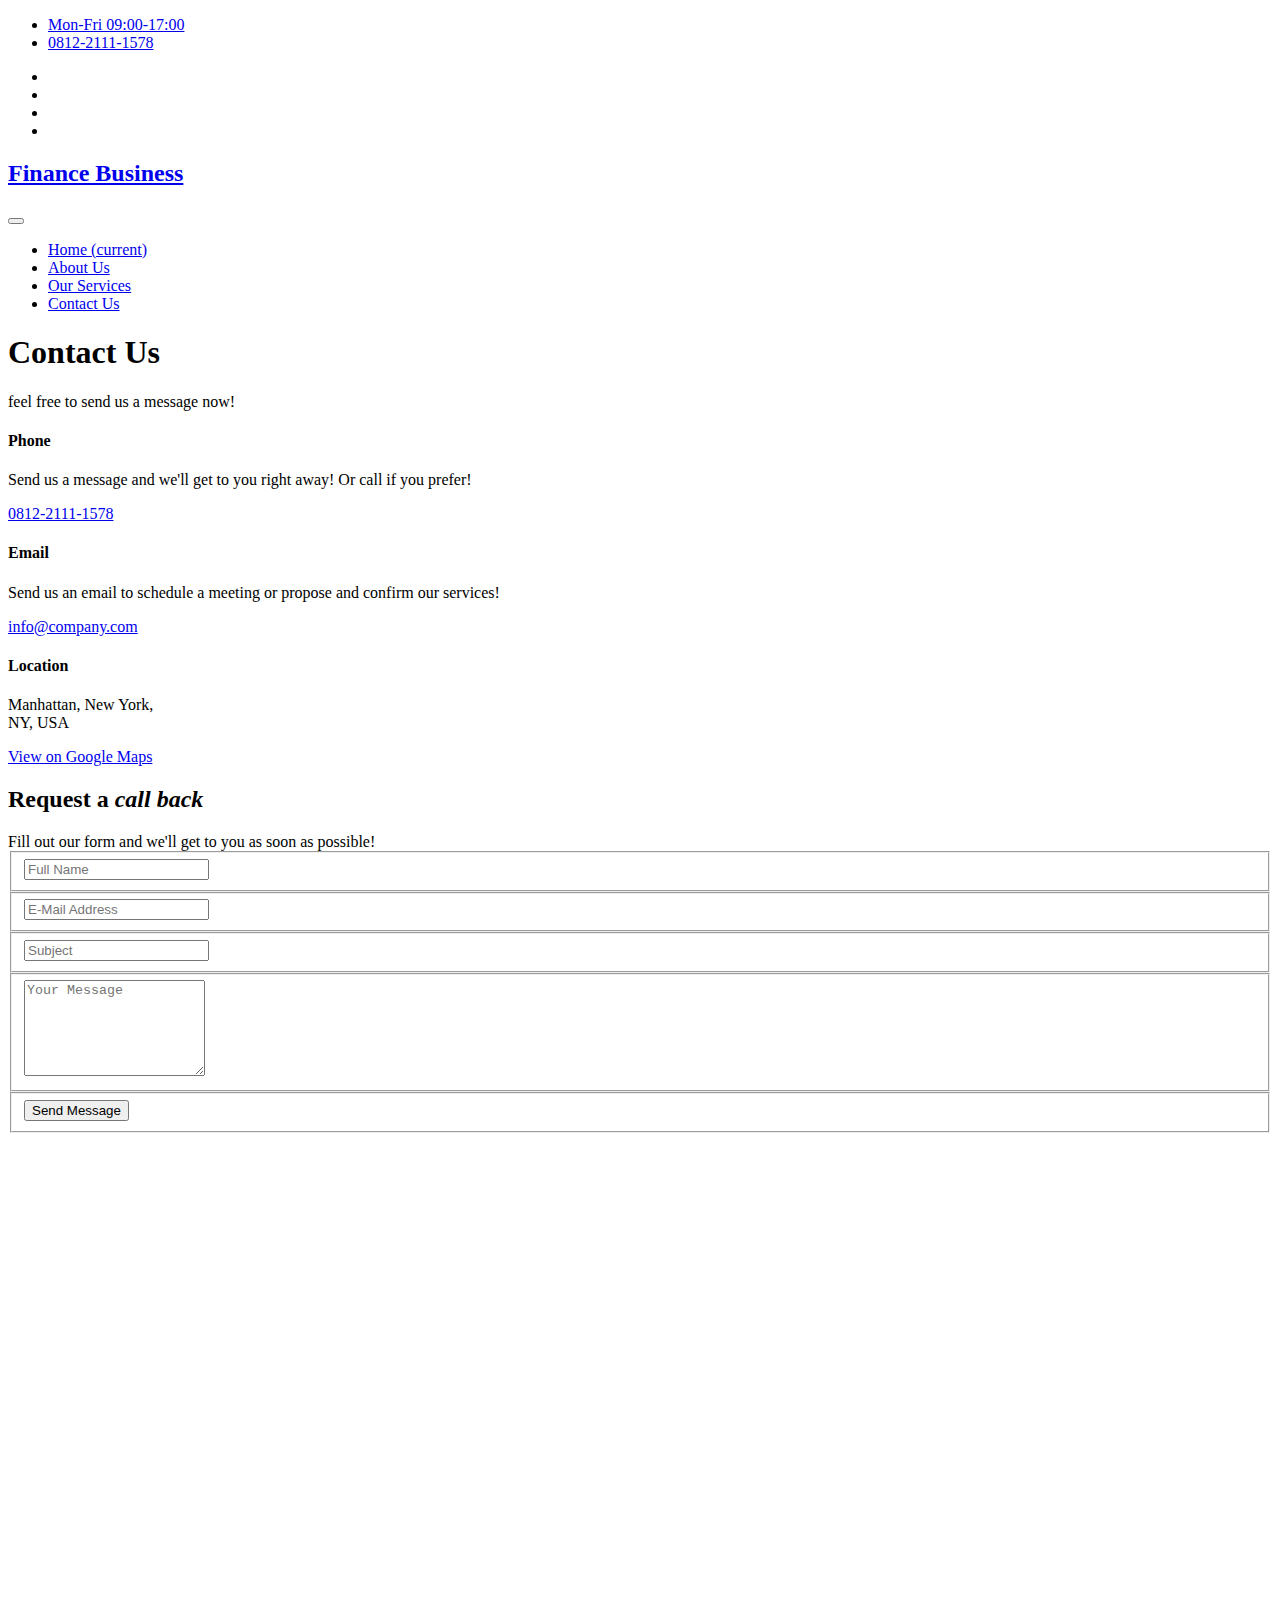
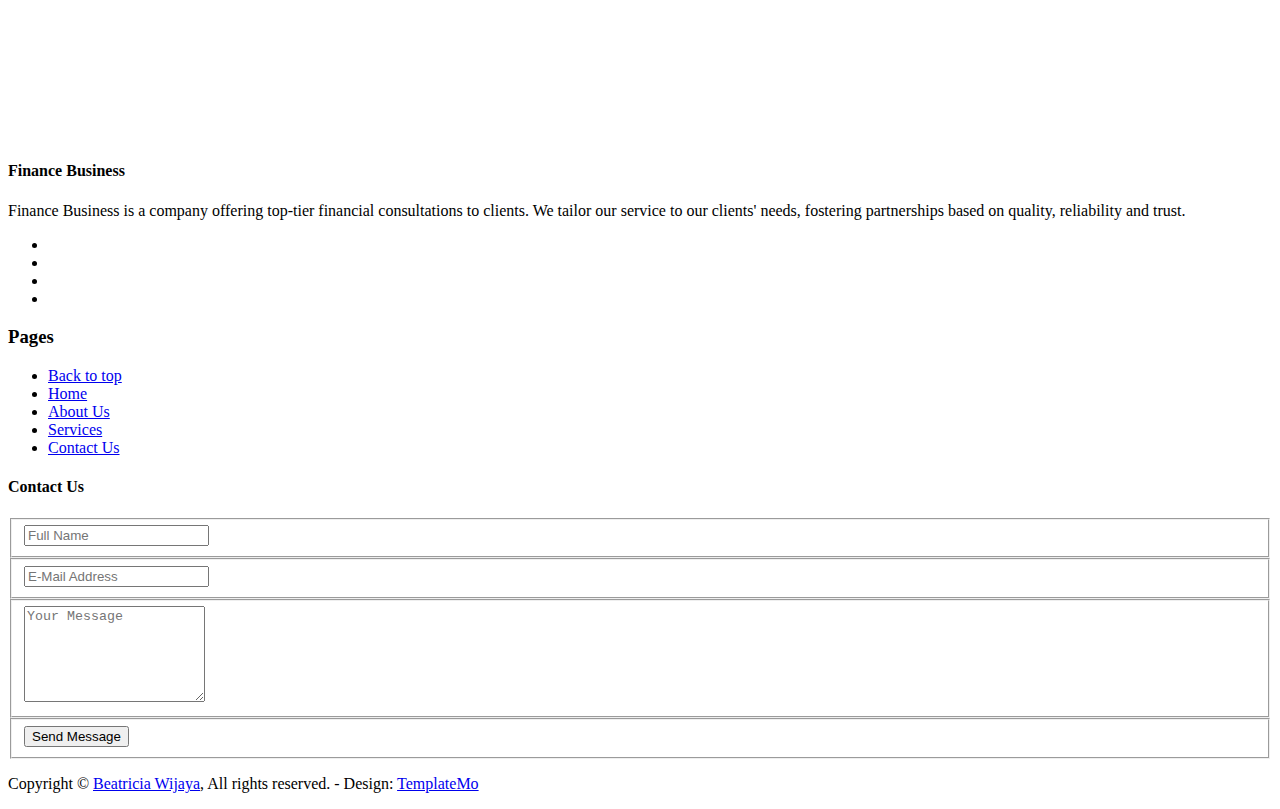
==== contact.html @ 71298c26 "Add files via upload" ====
<!DOCTYPE html>
<html lang="en">

  <head>

    <meta charset="utf-8">
    <meta name="viewport" content="width=device-width, initial-scale=1, shrink-to-fit=no">
    <meta name="description" content="">
    <meta name="author" content="TemplateMo">
    <link href="https://fonts.googleapis.com/css?family=Poppins:100,200,300,400,500,600,700,800,900&display=swap" rel="stylesheet">

    <title>Finance Business - Contact Page</title>

    <!-- Bootstrap core CSS -->
    <link href="vendor/bootstrap/css/bootstrap.min.css" rel="stylesheet">

    <!-- Additional CSS Files -->
    <link rel="stylesheet" href="assets/css/fontawesome.css">
    <link rel="stylesheet" href="assets/css/templatemo-finance-business.css">
    <link rel="stylesheet" href="assets/css/owl.css">
<!--

Finance Business TemplateMo

https://templatemo.com/tm-545-finance-business

-->
  </head>

  <body>

    <!-- ***** Preloader Start ***** -->
    <div id="preloader">
        <div class="jumper">
            <div></div>
            <div></div>
            <div></div>
        </div>
    </div>  
    <!-- ***** Preloader End ***** -->

    <!-- Header -->
    <div class="sub-header">
      <div class="container">
        <div class="row">
          <div class="col-md-8 col-xs-12">
            <ul class="left-info">
              <li><a href="#"><i class="fa fa-clock-o"></i>Mon-Fri 09:00-17:00</a></li>
              <li><a href="#"><i class="fa fa-phone"></i>0812-2111-1578</a></li>
            </ul>
          </div>
          <div class="col-md-4">
            <ul class="right-icons">
              <li><a href="https://fb.com/templatemo" target="_blank"><i class="fa fa-facebook"></i></a></li>
              <li><a href="https://www.instagram.com/bea_cia08/profilecard/?igsh=MWZvZHltMGtlbHFqYw==" target="blank"><i class="fa fa-instagram"></i></a></li>
              <li><a href="https://t.me/+6281221111578" target="_blank"><i class="fa fa-phone"></i></a></li>
              <li><a href="https://www.youtube.com/@B12-m7l5z" target="blank"><i class="fa fa-youtube"></i></a></li>
            </ul>
          </div>
        </div>
      </div>
    </div>
    
    <header class="">
      <nav class="navbar navbar-expand-lg">
        <div class="container">
          <a class="navbar-brand" href="index.html"><h2>Finance Business</h2></a>
          <button class="navbar-toggler" type="button" data-toggle="collapse" data-target="#navbarResponsive" aria-controls="navbarResponsive" aria-expanded="false" aria-label="Toggle navigation">
            <span class="navbar-toggler-icon"></span>
          </button>
          <div class="collapse navbar-collapse" id="navbarResponsive">
            <ul class="navbar-nav ml-auto">
              <li class="nav-item">
                <a class="nav-link" href="index.html" target="_blank">Home
                  <span class="sr-only">(current)</span>
                </a>
              </li>
              <li class="nav-item">
                <a class="nav-link" href="about.html" target="_blank">About Us</a>
              </li>  
              <li class="nav-item">
                <a class="nav-link" href="services.html" target="_blank">Our Services</a>
              </li>                          
              <li class="nav-item active">
                <a class="nav-link" href="#top">Contact Us</a>
              </li>
            </ul>
          </div>
        </div>
      </nav>
    </header>

    <!-- Page Content -->
    <div class="page-heading header-text">
      <div class="container">
        <div class="row">
          <div class="col-md-12">
            <h1>Contact Us</h1>
            <span>feel free to send us a message now!</span>
          </div>
        </div>
      </div>
    </div>

    <div class="contact-information">
      <div class="container">
        <div class="row">
          <div class="col-md-4">
            <div class="contact-item">
              <i class="fa fa-phone"></i>
              <h4>Phone</h4>
              <p>Send us a message and we'll get to you right away! Or call if you prefer!</p>
              <a href="#">0812-2111-1578</a>
            </div>
          </div>
          <div class="col-md-4">
            <div class="contact-item">
              <i class="fa fa-envelope"></i>
              <h4>Email</h4>
              <p>Send us an email to schedule a meeting or propose and confirm our services!</p>
              <a href="#">info@company.com</a>
            </div>
          </div>
          <div class="col-md-4">
            <div class="contact-item">
              <i class="fa fa-map-marker"></i>
              <h4>Location</h4>
              <p>Manhattan, New York, 
                <br>NY, USA</p>
              <a href="https://maps.app.goo.gl/uEL312743FMRAN9LA">View on Google Maps</a>
            </div>
          </div>
        </div>
      </div>
    </div>

    <div class="callback-form">
      <div class="container">
        <div class="row">
          <div class="col-md-12">
            <div class="section-heading">
              <h2>Request a <em>call back</em></h2>
              <span>Fill out our form and we'll get to you as soon as possible!</span>
            </div>
          </div>
          <div class="col-md-12">
            <div class="contact-form">
              <form id="contact" action="" method="post">
                <div class="row">
                  <div class="col-lg-4 col-md-12 col-sm-12">
                    <fieldset>
                      <input name="name" type="text" class="form-control" id="name" placeholder="Full Name" required="">
                    </fieldset>
                  </div>
                  <div class="col-lg-4 col-md-12 col-sm-12">
                    <fieldset>
                      <input name="email" type="text" class="form-control" id="email" pattern="[^ @]*@[^ @]*" placeholder="E-Mail Address" required="">
                    </fieldset>
                  </div>
                  <div class="col-lg-4 col-md-12 col-sm-12">
                    <fieldset>
                      <input name="subject" type="text" class="form-control" id="subject" placeholder="Subject" required="">
                    </fieldset>
                  </div>
                  <div class="col-lg-12">
                    <fieldset>
                      <textarea name="message" rows="6" class="form-control" id="message" placeholder="Your Message" required=""></textarea>
                    </fieldset>
                  </div>
                  <div class="col-lg-12">
                    <fieldset>
                      <button type="submit" id="form-submit" class="border-button">Send Message</button>
                    </fieldset>
                  </div>
                </div>
              </form>
            </div>
          </div>
        </div>
      <p><br><br><br><br></p>
      </div>
    </div>

    <div id="map">
<!-- How to change your own map point
	1. Go to Google Maps
	2. Click on your location point
	3. Click "Share" and choose "Embed map" tab
	4. Copy only URL and paste it within the src="" field below
-->
      <iframe src="https://www.google.com/maps/embed?pb=!1m18!1m12!1m3!1d96708.35377232089!2d-74.05163203796167!3d40.75903219736856!2m3!1f0!2f0!3f0!3m2!1i1024!2i768!4f13.1!3m3!1m2!1s0x89c2588f046ee661%3A0xa0b3281fcecc08c!2sManhattan%2C%20New%20York%2C%20NY%2C%20USA!5e0!3m2!1sen!2sid!4v1731484886049!5m2!1sen!2sid" width="100%" height="500px" frameborder="0" style="border:0" allowfullscreen></iframe>
    </div>

    


    <!-- Footer Starts Here -->
    <footer>
      <div class="container">
        <div class="row">
          <div class="col-md-3 footer-item">
            <h4>Finance Business</h4>
            <p>Finance Business is a company offering top-tier financial consultations to clients. We tailor our service to our clients' needs, fostering partnerships based on quality, reliability and trust.
            </p>
            <ul class="social-icons">
              <li><a href="https://fb.com/templatemo" target="_blank"><i class="fa fa-facebook"></i></a></li>
              <li><a href="https://www.instagram.com/bea_cia08/profilecard/?igsh=MWZvZHltMGtlbHFqYw==" target="blank"><i class="fa fa-instagram"></i></a></li>
              <li><a href="https://t.me/+6281221111578" target="_blank"><i class="fa fa-phone"></i></a></li>
              <li><a href="https://www.youtube.com/@B12-m7l5z" target="blank"><i class="fa fa-youtube"></i></a></li>
            </ul>
          </div>
          <div class="col-md-3 footer-item">
            <h3>Pages</h3>
            <ul class="menu-list">
              <li><a href="#top">Back to top</a></li>
              <li><a href="index.html">Home</a></li>
              <li><a href="about.html">About Us</a></li>
              <li><a href="services.html">Services</a></li>
              <li><a href="contact.html">Contact Us</a></li>
            </ul>
          </div>
          <div class="col-md-3 footer-item last-item">
            <h4>Contact Us</h4>
            <div class="contact-form">
              <form id="contact footer-contact" action="" method="post">
                <div class="row">
                  <div class="col-lg-12 col-md-12 col-sm-12">
                    <fieldset>
                      <input name="name" type="text" class="form-control" id="name" placeholder="Full Name" required="">
                    </fieldset>
                  </div>
                  <div class="col-lg-12 col-md-12 col-sm-12">
                    <fieldset>
                      <input name="email" type="text" class="form-control" id="email" pattern="[^ @]*@[^ @]*" placeholder="E-Mail Address" required="">
                    </fieldset>
                  </div>
                  <div class="col-lg-12">
                    <fieldset>
                      <textarea name="message" rows="6" class="form-control" id="message" placeholder="Your Message" required=""></textarea>
                    </fieldset>
                  </div>
                  <div class="col-lg-12">
                    <fieldset>
                      <button type="submit" id="form-submit" class="filled-button">Send Message</button>
                    </fieldset>
                  </div>
                </div>
              </form>
            </div>
          </div>
        </div>
      </div>
    </footer>
    
    <div class="sub-footer">
      <div class="container">
        <div class="row">
          <div class="col-md-12">
            <p>Copyright &copy; <a href="https://beatriciaw.github.io/Beatricia/" target="_blank"><u>Beatricia Wijaya</u></a>, All rights reserved.
            
            - Design: <a rel="nofollow noopener" href="https://templatemo.com" target="_blank">TemplateMo</a></p>
          </div>
        </div>
      </div>
    </div>
    <!-- Bootstrap core JavaScript -->
    <script src="vendor/jquery/jquery.min.js"></script>
    <script src="vendor/bootstrap/js/bootstrap.bundle.min.js"></script>

    <!-- Additional Scripts -->
    <script src="assets/js/custom.js"></script>
    <script src="assets/js/owl.js"></script>
    <script src="assets/js/slick.js"></script>
    <script src="assets/js/accordions.js"></script>

    <script language = "text/Javascript"> 
      cleared[0] = cleared[1] = cleared[2] = 0; //set a cleared flag for each field
      function clearField(t){                   //declaring the array outside of the
      if(! cleared[t.id]){                      // function makes it static and global
          cleared[t.id] = 1;  // you could use true and false, but that's more typing
          t.value='';         // with more chance of typos
          t.style.color='#fff';
          }
      }
    </script>

  </body>
</html>
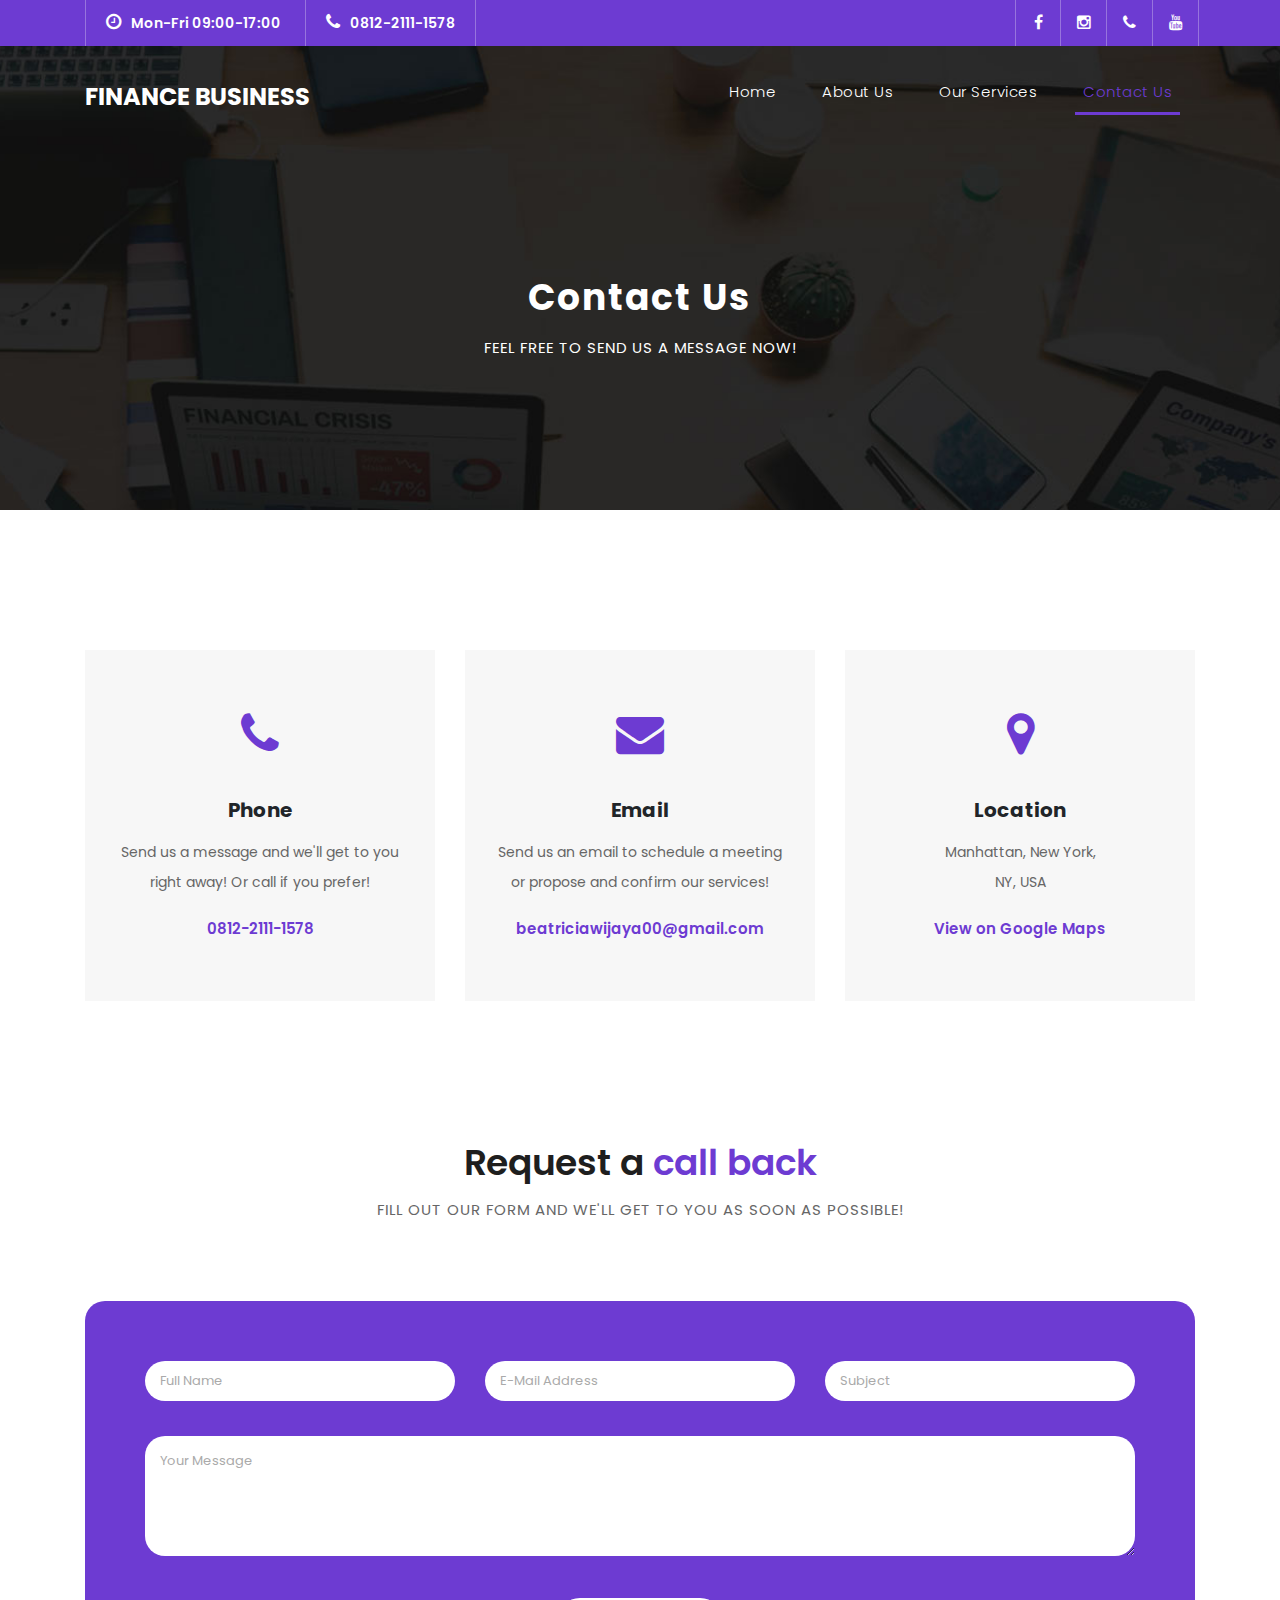
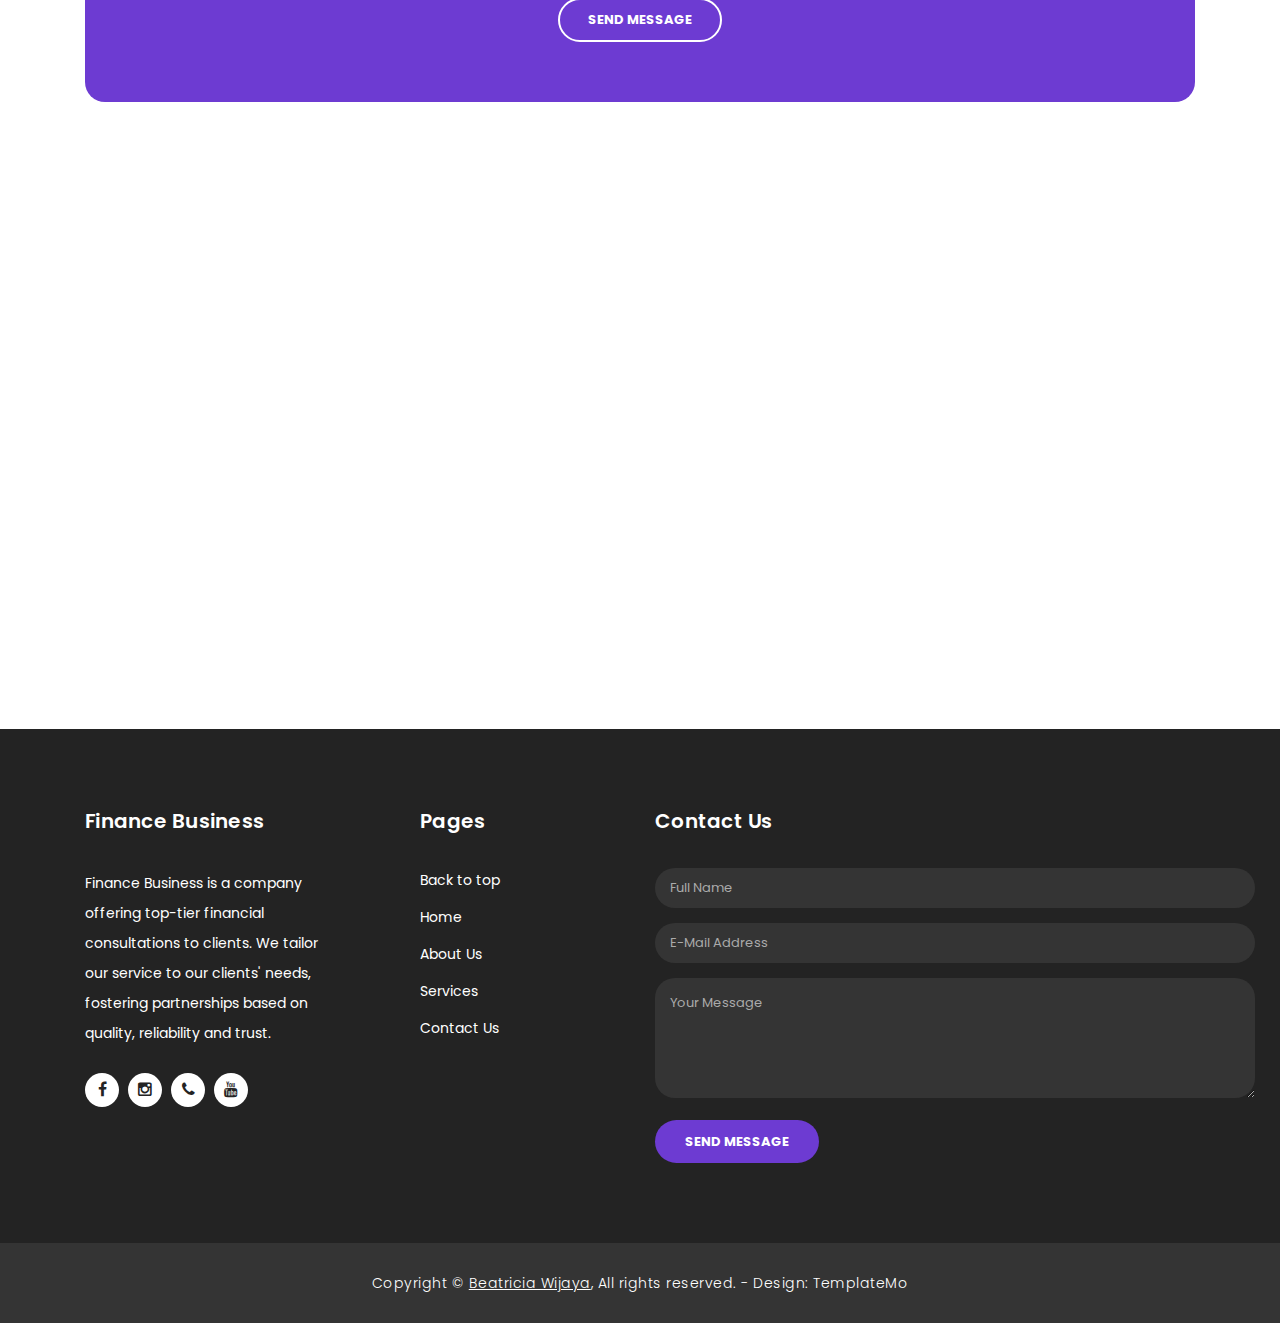
==== commit 9b28263d: "Update contact.html" ====
--- a/contact.html
+++ b/contact.html
@@ -118,7 +118,7 @@
               <i class="fa fa-envelope"></i>
               <h4>Email</h4>
               <p>Send us an email to schedule a meeting or propose and confirm our services!</p>
-              <a href="#">info@company.com</a>
+              <a href="#">beatriciawijaya00@gmail.com</a>
             </div>
           </div>
           <div class="col-md-4">
@@ -285,4 +285,4 @@
     </script>
 
   </body>
-</html>+</html>
--- a/assets/css/templatemo-finance-business.css
+++ b/assets/css/templatemo-finance-business.css
@@ -0,0 +1,1353 @@
+/* 
+
+TemplateMo - Finance Business
+
+https://templatemo.com/tm-545-finance-business
+
+*/
+
+body {
+  font-family: 'Poppins', sans-serif;
+  overflow-x: hidden;
+  text-rendering: optimizeLegibility;
+  -webkit-font-smoothing: antialiased;
+  -moz-osx-font-smoothing: grayscale;
+}
+p {
+	margin-bottom: 0px;
+	font-size: 14px;
+	color: #666666;
+	line-height: 30px;
+}
+a {
+	text-decoration: none!important;
+}
+ul {
+	padding: 0;
+	margin: 0;
+	list-style: none;
+}
+
+h1,h2,h3,h4,h5,h6 {
+	margin: 0px;
+}
+
+a.filled-button {
+	background-color: #6d3bd2;
+	color: #fff;
+	font-size: 13px;
+	text-transform: uppercase;
+	font-weight: 700;
+	padding: 12px 30px;
+	border-radius: 30px;
+	display: inline-block;
+	transition: all 0.3s;
+}
+
+a.filled-button:hover {
+	background-color: #fff;
+	color: #6d3bd2;
+}
+
+a.border-button {
+	background-color: transparent;
+	color: #fff;
+	border: 2px solid #fff;
+	font-size: 13px;
+	text-transform: uppercase;
+	font-weight: 700;
+	padding: 10px 28px;
+	border-radius: 30px;
+	display: inline-block;
+	transition: all 0.3s;
+}
+
+a.border-button:hover {
+	background-color: #fff;
+	color: #6d3bd2;
+}
+
+.section-heading {
+	text-align: center;
+	margin-bottom: 80px;
+}
+
+.section-heading h2 {
+	font-size: 36px;
+	font-weight: 600;
+	color: #1e1e1e;
+}
+
+.section-heading em {
+	font-style: normal;
+	color: #6d3bd2;
+}
+
+.section-heading span {
+	display: block;
+	margin-top: 15px;
+	text-transform: uppercase;
+	font-size: 15px;
+	color: #666;
+	letter-spacing: 1px;
+}
+
+#preloader {
+  overflow: hidden;
+  background: #6d3bd2;
+  left: 0;
+  right: 0;
+  top: 0;
+  bottom: 0;
+  position: fixed;
+  z-index: 9999999;
+  color: #fff;
+}
+
+#preloader .jumper {
+  left: 0;
+  top: 0;
+  right: 0;
+  bottom: 0;
+  display: block;
+  position: absolute;
+  margin: auto;
+  width: 50px;
+  height: 50px;
+}
+
+#preloader .jumper > div {
+  background-color: #fff;
+  width: 10px;
+  height: 10px;
+  border-radius: 100%;
+  -webkit-animation-fill-mode: both;
+  animation-fill-mode: both;
+  position: absolute;
+  opacity: 0;
+  width: 50px;
+  height: 50px;
+  -webkit-animation: jumper 1s 0s linear infinite;
+  animation: jumper 1s 0s linear infinite;
+}
+
+#preloader .jumper > div:nth-child(2) {
+  -webkit-animation-delay: 0.33333s;
+  animation-delay: 0.33333s;
+}
+
+#preloader .jumper > div:nth-child(3) {
+  -webkit-animation-delay: 0.66666s;
+  animation-delay: 0.66666s;
+}
+
+@-webkit-keyframes jumper {
+  0% {
+    opacity: 0;
+    -webkit-transform: scale(0);
+    transform: scale(0);
+  }
+  5% {
+    opacity: 1;
+  }
+  100% {
+    -webkit-transform: scale(1);
+    transform: scale(1);
+    opacity: 0;
+  }
+}
+
+@keyframes jumper {
+  0% {
+    opacity: 0;
+    -webkit-transform: scale(0);
+    transform: scale(0);
+  }
+  5% {
+    opacity: 1;
+  }
+  100% {
+    opacity: 0;
+  }
+}
+
+/* Sub Header Style */
+
+.sub-header {
+	background-color: #6d3bd2;
+	height: 46px;
+	line-height: 46px;
+}
+
+.sub-header ul li {
+	display: inline-block;
+}
+
+.sub-header ul.left-info li {
+	border-left: 1px solid rgba(250,250,250,0.3);
+	padding: 0px 20px;
+}
+
+.sub-header ul.left-info li:last-child {
+	border-right: 1px solid rgba(250,250,250,0.3);
+}
+
+.sub-header ul.left-info li i {
+	margin-right: 10px;
+	font-size: 18px;
+}
+
+.sub-header ul.left-info li a {
+	color: #fff;
+	font-size: 14px;
+	font-weight: 600;
+}
+
+.sub-header ul.right-icons {
+	float: right;
+}
+
+.sub-header ul.right-icons li {
+	margin-right: -4px;
+	width: 46px;
+	display: inline-block;
+	text-align: center;
+	border-right: 1px solid rgba(250,250,250,0.3);
+}
+
+.sub-header ul.right-icons li:first-child {
+	border-left: 1px solid rgba(250,250,250,0.3);
+}
+
+.sub-header ul.right-icons li a {
+	color: #fff;
+	transition: all 0.3s;
+}
+
+.sub-header ul.right-icons li a:hover {
+	opacity: 0.75;
+}
+
+
+
+/* Header Style */
+header {
+	position: absolute;
+	z-index: 99999;
+	width: 100%;
+	background-color: transparent!important;
+	height: 80px;
+	-webkit-transition: all 0.3s ease-in-out 0s;
+    -moz-transition: all 0.3s ease-in-out 0s;
+    -o-transition: all 0.3s ease-in-out 0s;
+    transition: all 0.3s ease-in-out 0s;
+}
+header .navbar {
+	padding: 20px 0px;
+}
+.background-header .navbar {
+	padding: 10px 0px;
+}
+.background-header {
+	top: 0;
+	position: fixed;
+	background-color: #fff!important;
+	box-shadow: 0px 1px 10px rgba(0,0,0,0.1);
+}
+.background-header .navbar-brand h2 {
+	color: #6d3bd2!important;
+}
+.background-header .navbar-nav a.nav-link {
+	color: #1e1e1e!important;
+}
+.background-header .navbar-nav .nav-link:hover,
+.background-header .navbar-nav .active>.nav-link,
+.background-header .navbar-nav .nav-link.current,
+.background-header .navbar-nav .nav-link.show,
+.background-header .navbar-nav .show>.nav-link {
+	color: #6d3bd2!important;
+}
+.navbar .navbar-brand {
+	float: 	left;
+	margin-top: 12px;
+	outline: none;
+}
+.navbar .navbar-brand h2 {
+	color: #fff;
+	text-transform: uppercase;
+	font-size: 24px;
+	font-weight: 700;
+	-webkit-transition: all .3s ease 0s;
+    -moz-transition: all .3s ease 0s;
+    -o-transition: all .3s ease 0s;
+    transition: all .3s ease 0s;
+}
+.navbar .navbar-brand h2 em {
+	font-style: normal;
+	font-size: 16px;
+}
+#navbarResponsive {
+	z-index: 999;
+}
+.navbar-collapse {
+	text-align: center;
+}
+.navbar .navbar-nav .nav-item {
+	margin: 0px 15px;
+}
+.navbar .navbar-nav a.nav-link {
+	text-transform: capitalize;
+	font-size: 15px;
+	font-weight: 300;
+	letter-spacing: 0.5px;
+	color: #fff;
+	transition: all 0.5s;
+	margin-top: 5px;
+}
+.navbar .navbar-nav .nav-link:hover,
+.navbar .navbar-nav .active>.nav-link,
+.navbar .navbar-nav .nav-link.current,
+.navbar .navbar-nav .nav-link.show,
+.navbar .navbar-nav .show>.nav-link {
+	color: #6d3bd2;
+	border-bottom: 3px solid #6d3bd2;
+}
+.navbar .navbar-toggler-icon {
+	background-image: none;
+}
+.navbar .navbar-toggler {
+	border-color: #fff;
+	background-color: #fff;	
+	height: 36px;
+	outline: none;
+	border-radius: 0px;
+	position: absolute;
+	right: 30px;
+	top: 20px;
+}
+.navbar .navbar-toggler-icon:after {
+	content: '\f0c9';
+	color: #6d3bd2;
+	font-size: 18px;
+	line-height: 26px;
+	font-family: 'FontAwesome';
+}
+
+
+
+/* Banner Style */
+
+.img-fill{
+  width: 100%;
+  display: block;
+  overflow: hidden;
+  position: relative;
+  text-align: center
+}
+
+.img-fill img {
+  min-height: 100%;
+  min-width: 100%;
+  position: relative;
+  display: inline-block;
+  max-width: none;
+}
+
+*,
+*:before,
+*:after {
+  -webkit-box-sizing: border-box;
+  box-sizing: border-box;
+  -webkit-font-smoothing: antialiased;
+  -moz-osx-font-smoothing: grayscale;
+}
+
+.Grid1k {
+  padding: 0 15px;
+  max-width: 1200px;
+  margin: auto;
+}
+
+.blocks-box,
+.slick-slider {
+  margin: 0;
+  padding: 0!important;
+}
+
+.slick-slide {
+  float: left;
+  padding: 0;
+}
+
+.Modern-Slider .item .img-fill {
+	background-size: cover;
+	background-position: center center;
+	background-repeat: no-repeat;
+	height:95vh;
+}
+
+.Modern-Slider .item-1 .img-fill {
+	background-image: url(../images/slide_01.jpg);
+}
+
+.Modern-Slider .item-2 .img-fill {
+	background-image: url(../images/slide_02.jpg);
+}
+
+.Modern-Slider .item-3 .img-fill {
+	background-image: url(../images/slide_03.jpg);
+}
+
+.Modern-Slider .NextArrow{
+  position:absolute;
+  top:50%;
+  right:30px;
+  border:0 none;
+  background-color: transparent;
+  text-align:center;
+  font-size: 36px;
+  font-family: 'FontAwesome';
+  color:#FFF;
+  z-index:5;
+  outline: none;
+  cursor: pointer;
+}
+
+.Modern-Slider .NextArrow:before{
+  content:'\f105';
+}
+
+.Modern-Slider .PrevArrow {
+  position:absolute;
+  top:50%;
+  left:30px;
+  border:0 none;
+  background-color: transparent;
+  text-align:center;
+  font-size: 36px;
+  font-family: 'FontAwesome';
+  color:#FFF;
+  z-index:5;
+  outline: none;
+  cursor: pointer;
+}
+
+.Modern-Slider .PrevArrow:before{
+  content:'\f104';
+}
+
+ul.slick-dots {
+  display: none!important;
+}
+
+.Modern-Slider .text-content {
+	text-align: left;
+  	width: 75%;
+  	position: absolute;
+  	top: 50%;
+  	left: 50%;
+  	transform: translate(-50%, -50%);
+}
+
+.Modern-Slider .item h6 {
+  margin-bottom: 15px;
+  font-size: 22px;
+  text-transform: uppercase;
+  font-weight: 700;
+  letter-spacing: 1px;
+  color:#6d3bd2;
+  animation:fadeOutRight 1s both;
+}
+
+.Modern-Slider .item h4 {
+  margin-bottom: 30px;
+  text-transform: uppercase;
+  font-size: 44px;
+  font-weight: 700;
+  letter-spacing: 2.5px;
+  color:#FFF;
+  overflow:hidden;
+  animation:fadeOutLeft 1s both;
+}
+
+.Modern-Slider .item p {
+	max-width: 570px;
+	color: #fff;
+	font-size: 15px;
+	font-weight: 400;
+	line-height: 30px;
+	margin-bottom: 40px;
+}
+
+.Modern-Slider .item a {
+  margin: 0 5px;
+}
+
+.Modern-Slider .item.slick-active h6{
+  animation:fadeInDown 1s both 1s;
+}
+
+.Modern-Slider .item.slick-active h4{
+  animation:fadeInLeft 1s both 1.5s;
+}
+
+.Modern-Slider .item.slick-active{
+  animation:Slick-FastSwipeIn 1s both;
+}
+
+.Modern-Slider .buttons {
+  position: relative;
+}
+
+.Modern-Slider {background:#000;}
+
+
+/* ==== Slick Slider Css Ruls === */
+.slick-slider{position:relative;display:block;-webkit-user-select:none;-moz-user-select:none;-ms-user-select:none;user-select:none;-webkit-touch-callout:none;-khtml-user-select:none;-ms-touch-action:pan-y;touch-action:pan-y;-webkit-tap-highlight-color:transparent}
+.slick-list{position:relative;display:block;overflow:hidden;margin:0;padding:0}
+.slick-list:focus{outline:none}.slick-list.dragging{cursor:hand}
+.slick-slider .slick-track,.slick-slider .slick-list{-webkit-transform:translate3d(0,0,0);-ms-transform:translate3d(0,0,0);transform:translate3d(0,0,0)}
+.slick-track{position:relative;top:0;left:0;display:block}
+.slick-track:before,.slick-track:after{display:table;content:''}.slick-track:after{clear:both}
+.slick-loading .slick-track{visibility:hidden}
+.slick-slide{display:none;float:left /* If RTL Make This Right */ ;height:100%;min-height:1px}
+.slick-slide.dragging img{pointer-events:none}
+.slick-initialized .slick-slide{display:block}
+.slick-loading .slick-slide{visibility:hidden}
+.slick-vertical .slick-slide{display:block;height:auto;border:1px solid transparent}
+
+
+
+
+/* Request Form */
+
+.request-form {
+	background-color: #6d3bd2;
+	padding: 40px 0px;
+	color: #fff;
+}
+
+.request-form h4 {
+	font-size: 22px;
+	font-weight: 600;
+}
+
+.request-form span {
+	font-size: 15px;
+	font-weight: 400;
+	display: inline-block;
+	margin-top: 10px;
+}
+
+.request-form a.border-button {
+	margin-top: 12px;
+	float: right;
+}
+
+
+
+
+/* Services */
+
+.services {
+	margin-top: 140px;
+}
+
+.service-item img {
+	width: 100%;
+	overflow: hidden;
+}
+
+.service-item .down-content {
+	background-color: #f7f7f7;
+	padding: 30px;
+}
+
+.service-item .down-content h4 {
+	font-size: 20px;
+	font-weight: 700;
+	letter-spacing: 0.25px;
+	margin-bottom: 15px;
+}
+
+.service-item .down-content p {
+	margin-bottom: 20px;
+}
+
+
+
+/* Fun Facts */
+
+.fun-facts {
+	margin-top: 140px;
+	background-image: url(../images/fun-facts-bg.jpg);
+	background-position: center center;
+	background-repeat: no-repeat;
+	background-size: cover;
+	background-attachment: fixed;
+	padding: 140px 0px;
+	color: #fff;
+}
+
+.fun-facts span {
+	text-transform: uppercase;
+	font-size: 15px;
+	color: #fff;
+	letter-spacing: 1px;
+	margin-bottom: 10px;
+	display: block;
+}
+
+.fun-facts h2 {
+	font-size: 36px;
+	font-weight: 600;
+	margin-bottom: 35px;
+}
+
+.fun-facts em {
+	font-style: normal;
+	color: #6d3bd2;
+}
+
+.fun-facts p {
+	color: #fff;
+	margin-bottom: 40px;
+}
+
+.fun-facts .left-content {
+	margin-right: 45px;
+}
+
+.count-area-content {
+	text-align: center;
+	background-color: rgba(250,250,250,0.1);
+	padding: 25px 30px 35px 30px;
+	margin: 15px 0px;
+}
+
+.count-digit {
+    margin: 5px 0px;
+    color: #6d3bd2;
+    font-weight: 700;
+    font-size: 36px;
+}
+.count-title {
+    font-size: 20px;
+    font-weight: 600;
+    color: #fff;
+    letter-spacing: 0.5px;
+}
+
+
+
+/* More Info */
+
+.more-info {
+	margin-top: 140px;
+}
+
+.more-info .left-image img {
+	width: 100%;
+	overflow: hidden;
+}
+
+.more-info .more-info-content {
+	background-color: #f7f7f7;
+}
+
+.about-info .more-info-content {
+	background-color: transparent;
+}
+
+.about-info .right-content {
+	padding: 0px!important;
+	margin-right: 30px;
+}
+
+.more-info .right-content {
+	padding: 45px 45px 45px 30px;
+}
+
+.more-info .right-content span {
+	text-transform: uppercase;
+	font-size: 15px;
+	color: #666;
+	letter-spacing: 1px;
+	margin-bottom: 10px;
+	display: block;
+}
+
+.more-info .right-content h2 {
+	font-size: 36px;
+	font-weight: 600;
+	margin-bottom: 35px;
+}
+
+.more-info .right-content em {
+	font-style: normal;
+	color: #6d3bd2;
+}
+
+.more-info .right-content p {
+	margin-bottom: 30px;
+}
+
+
+/* Testimonials Style */
+
+.about-testimonials {
+	margin-top: 0px!important;
+}
+
+.testimonials {
+	margin-top: 140px;
+	background-color: #f7f7f7;
+	padding: 140px 0px;
+}
+.testimonial-item .inner-content {
+	text-align: center;
+	background-color: #fff;	
+	padding: 30px;
+	border-radius: 5px;
+}
+.testimonial-item p {
+	font-size: 14px;
+	font-weight: 400;
+}
+.testimonial-item h4 {
+	font-size: 19px;
+	font-weight: 700;
+	color: #1e1e1e;
+	letter-spacing: 0.5px;
+	margin-bottom: 0px;
+}
+.testimonial-item span {
+	display: inline-block;
+	margin-top: 8px;
+	font-weight: 600;
+	font-size: 14px;
+	color: #6d3bd2;
+}
+.testimonial-item img {
+	max-width: 60px;
+	border-radius: 50%;
+	margin: 25px auto 0px auto;
+}
+
+
+
+
+/* Call Back Style */
+
+.callback-services {
+	border-top: 1px solid #eee;
+	padding-top: 140px;
+}
+
+.contact-us {
+	background-color: #f7f7f7;
+	padding: 140px 0px;
+}
+
+.contact-us .contact-form {
+	background-color: transparent!important;
+	padding: 0!important;
+}
+
+.callback-form {
+	margin-top: 140px;
+}
+
+.callback-form .contact-form {
+	background-color: #6d3bd2;
+	padding: 60px;
+	border-radius: 20px;
+	text-align: center;
+}
+
+.callback-form .contact-form input {
+	border-radius: 20px;
+	height: 40px;
+	line-height: 40px;
+	display: inline-block;
+	padding: 0px 15px;
+	color: #6a6a6a;
+	font-size: 13px;
+	text-transform: none;
+	box-shadow: none;
+	border: none;
+	margin-bottom: 35px;
+}
+
+.callback-form .contact-form input:focus {
+	outline: none;
+	box-shadow: none;
+	border: none;
+}
+
+.callback-form .contact-form textarea {
+	border-radius: 20px;
+	height: 120px;
+	max-height: 200px;
+	min-height: 120px;
+	display: inline-block;
+	padding: 15px;
+	color: #6a6a6a;
+	font-size: 13px;
+	text-transform: none;
+	box-shadow: none;
+	border: none;
+	margin-bottom: 35px;
+}
+
+.callback-form .contact-form textarea:focus {
+	outline: none;
+	box-shadow: none;
+	border: none;
+}
+
+.callback-form .contact-form ::-webkit-input-placeholder { /* Edge */
+  color: #aaa;
+}
+.callback-form .contact-form :-ms-input-placeholder { /* Internet Explorer 10-11 */
+  color: #aaa;
+}
+.callback-form .contact-form ::placeholder {
+  color: #aaa;
+}
+
+.callback-form .contact-form button.border-button {
+	background-color: transparent;
+	color: #fff;
+	border: 2px solid #fff;
+	font-size: 13px;
+	text-transform: uppercase;
+	font-weight: 700;
+	padding: 10px 28px;
+	border-radius: 30px;
+	display: inline-block;
+	transition: all 0.3s;
+	outline: none;
+	box-shadow: none;
+	text-shadow: none;
+	cursor: pointer;
+}
+
+.callback-form .contact-form button.border-button:hover {
+	background-color: #fff;
+	color: #6d3bd2;
+}
+
+.contact-us .contact-form button.filled-button {
+	background-color: #6d3bd2;
+	color: #fff;
+	border: none;
+	font-size: 13px;
+	text-transform: uppercase;
+	font-weight: 700;
+	padding: 12px 30px;
+	border-radius: 30px;
+	display: inline-block;
+	transition: all 0.3s;
+	outline: none;
+	box-shadow: none;
+	text-shadow: none;
+	cursor: pointer;
+}
+
+.contact-us .contact-form button.filled-button:hover {
+	background-color: #fff;
+	color: #6d3bd2;
+}
+
+.map {
+	padding-top: 100px;
+}
+
+/* Partners Style */
+
+.contact-partners {
+	margin-top: -8px!important;
+}
+
+.partners {
+	margin-top: 140px;
+	background-color: #f7f7f7;
+	padding: 60px 0px;
+}
+
+.partners .owl-item {
+	text-align: center;
+	cursor: pointer;
+}
+
+.partners .partner-item img {
+	max-width: 156px;
+	margin: auto;
+}
+
+
+
+/* Footer Style */
+
+footer {
+	background-color: #232323;
+	padding: 80px 0px;
+	color: #fff;
+}
+
+footer h4 {
+	color: #fff;
+	font-size: 20px;
+	font-weight: 600;
+	letter-spacing: 0.25px;
+	margin-bottom: 35px;
+}
+
+footer h3 {
+	color: #fff;
+	font-size: 20px;
+	font-weight: 600;
+	letter-spacing: 0.25px;
+	margin-bottom: 35px;
+	padding-left: 50px;
+}
+
+footer p {
+	color: #fff;
+}
+
+footer ul.social-icons {
+	margin-top: 25px;
+}
+
+footer ul.social-icons li {
+	display: inline-block;
+	margin-right: 5px;
+}
+
+footer ul.social-icons li:last-child {
+	margin-right: 0px;
+}
+
+footer ul.social-icons li a {
+	width: 34px;
+	height: 34px;
+	display: inline-block;
+	line-height: 34px;
+	text-align: center;
+	background-color: #fff;
+	color: #232323;
+	border-radius: 50%;
+	transition: all 0.3s;
+}
+
+footer ul.social-icons li a:hover {
+	background-color: #6d3bd2;
+}
+
+footer ul.menu-list li {
+	margin-bottom: 13px;
+	padding-left: 50px;
+}
+
+footer ul.menu-list li:last-child {
+	margin-bottom: 0px;
+}
+
+footer ul.menu-list li a {
+	font-size: 14px;
+	color: #fff;
+	transition: all 0.3s;
+}
+
+footer ul.menu-list li a:hover {
+	color: #6d3bd2;
+}
+
+footer .contact-form input {
+	border-radius: 20px;
+	height: 40px;
+	width: 600px;
+	line-height: 40px;
+	display: inline-block;
+	padding: 0px 15px;
+	color: #aaa!important;
+	background-color: #343434;
+	font-size: 13px;
+	text-transform: none;
+	box-shadow: none;
+	border: none;
+	margin-bottom: 15px;
+}
+
+footer .contact-form input:focus {
+	outline: none;
+	box-shadow: none;
+	border: none;
+	background-color: #343434;
+}
+
+footer .contact-form textarea {
+	border-radius: 20px;
+	height: 120px;
+	width: 600px;
+	max-height: 200px;
+	min-height: 120px;
+	display: inline-block;
+	padding: 15px;
+	color: #aaa!important;
+	background-color: #343434;
+	font-size: 13px;
+	text-transform: none;
+	box-shadow: none;
+	border: none;
+	margin-bottom: 15px;
+}
+
+footer .contact-form textarea:focus {
+	outline: none;
+	box-shadow: none;
+	border: none;
+	background-color: #343434;
+}
+
+footer .contact-form ::-webkit-input-placeholder { /* Edge */
+  color: #aaa;
+}
+footer .contact-form :-ms-input-placeholder { /* Internet Explorer 10-11 */
+  color: #aaa;
+}
+footer .contact-form ::placeholder {
+  color: #aaa;
+}
+
+footer .contact-form button.filled-button {
+	background-color: transparent;
+	color: #fff;
+	background-color: #6d3bd2;
+	border: none;
+	font-size: 13px;
+	text-transform: uppercase;
+	font-weight: 700;
+	padding: 12px 30px;
+	border-radius: 30px;
+	display: inline-block;
+	transition: all 0.3s;
+	outline: none;
+	box-shadow: none;
+	text-shadow: none;
+	cursor: pointer;
+}
+
+footer .contact-form button.filled-button:hover {
+	background-color: #fff;
+	color: #6d3bd2;
+}
+
+
+/* Sub-footer Style */
+
+.sub-footer {
+	background-color: #343434;
+	text-align: center;
+	padding: 25px 0px;
+}
+
+.sub-footer p {
+	color: #fff;
+	font-weight: 300;
+	letter-spacing: 0.5px;
+}
+
+.sub-footer a {
+	color: #fff;
+}
+
+
+.page-heading {
+	text-align: center;
+	background-image: url(../images/page-heading-bg.jpg);
+	background-position: center center;
+	background-repeat: no-repeat;
+	background-size: cover;
+	padding: 230px 0px 150px 0px;
+	color: #fff;
+}
+
+.page-heading h1 {
+	text-transform: capitalize;
+	font-size: 36px;
+	font-weight: 700;
+	letter-spacing: 2px;
+	margin-bottom: 18px;
+}
+
+.page-heading span {
+	font-size: 15px;
+	text-transform: uppercase;
+	letter-spacing: 1px;
+	color: #fff;
+	display: block;
+}
+
+
+/* team */
+
+.team {
+	background-color: #f7f7f7;
+	margin-top: 140px;
+	margin-bottom: -140px;
+	padding: 120px 0px;
+}
+
+.team-item img {
+	width: 100%;
+	overflow: hidden;
+}
+
+.team-item .down-content {
+	background-color: #fff;
+	padding: 30px;
+}
+
+.team-item .down-content h4 {
+	font-size: 20px;
+	font-weight: 700;
+	letter-spacing: 0.25px;
+	margin-bottom: 10px;
+}
+
+.team-item .down-content span {
+	color: #6d3bd2;
+	font-weight: 600;
+	font-size: 14px;
+	display: block;
+	margin-bottom: 15px;
+}
+
+.team-item .down-content p {
+	margin-bottom: 20px;
+}
+
+
+/* Single Service */
+
+.single-services {
+	margin-top: 140px;
+}
+
+#tabs ul {
+  margin: 0;
+  padding: 0;
+}
+#tabs ul li {
+  margin-bottom: 10px;
+  display: inline-block;
+  width: 100%;
+}
+#tabs ul li:last-child {
+  margin-bottom: 0px;
+}
+#tabs ul li a {
+	text-transform: capitalize;
+	width: 100%;
+	padding: 30px 30px;
+	display: inline-block;
+	background-color: #6d3bd2;
+  	font-size: 20px;
+  	color: #121212;
+  	letter-spacing: 0.5px;
+  	font-weight: 700;
+  	transition: all 0.3s;
+}
+#tabs ul li a i {
+	float: right;
+	margin-top: 5px;
+}
+#tabs ul .ui-tabs-active span {
+  background: #faf5b2;
+  border: #faf5b2;
+  line-height: 90px;
+  border-bottom: none;
+}
+#tabs ul .ui-tabs-active a {
+  color: #fff;
+}
+#tabs ul .ui-tabs-active span {
+  color: #1e1e1e;
+}
+.tabs-content {
+	margin-left: 30px;
+  text-align: left;
+  display: inline-block;
+  transition: all 0.3s;
+}
+.tabs-content img {
+	max-width: 100%;
+	overflow: hidden;
+}
+.tabs-content h4 {
+	font-size: 20px;
+	font-weight: 700;
+	letter-spacing: 0.25px;
+	margin-bottom: 15px;
+	margin-top: 30px;
+}
+.tabs-content p {
+  font-size: 14px;
+  color: #7a7a7a;
+  margin-bottom: 0px;
+}
+
+
+
+/* Contact Information */
+
+.contact-information {
+	margin-top: 140px;
+}
+
+.contact-information .contact-item {
+	padding: 60px 30px;
+	background-color: #f7f7f7;
+	text-align: center;
+}
+
+.contact-information .contact-item i {
+	color: #6d3bd2;
+	font-size: 48px;
+	margin-bottom: 40px;
+}
+
+.contact-information .contact-item h4 {
+	font-size: 20px;
+	font-weight: 700;
+	letter-spacing: 0.25px;
+	margin-bottom: 15px;
+}
+
+.contact-information .contact-item p {
+	margin-bottom: 20px;
+}
+
+.contact-information .contact-item a {
+	font-weight: 600;
+	color: #6d3bd2;
+	font-size: 15px;
+}
+
+
+
+
+/* Responsive Style */
+@media (max-width: 768px) {
+	.sub-header {
+		display: none;
+	}
+	.Modern-Slider .item h6 {
+	  margin-bottom: 15px;
+	  font-size: 18px;
+	}
+	.Modern-Slider .item h4 {
+	  margin-bottom: 25px;
+	  font-size: 28px;
+	  line-height: 36px;
+	  letter-spacing: 1px;
+	}
+	.Modern-Slider .item p {
+		max-width: 570px;
+		line-height: 25px;
+		margin-bottom: 30px;
+	}
+	.Modern-Slider .NextArrow{
+	  right:5px;
+	}
+	.Modern-Slider .PrevArrow {
+	  left:5px;
+	}
+	.request-form {
+		text-align: center;
+	}
+	.request-form a.border-button {
+		float: none;
+		margin-top: 30px;
+	}
+	.services .service-item {
+		margin-bottom: 30px;
+	}
+	.fun-facts .left-content {
+		margin-right: 0px;
+		margin-bottom: 30px;
+	}
+	.more-info .right-content  {
+		padding: 30px;
+	}
+	footer {
+		padding: 80px 0px 20px 0px;
+	}
+	footer .footer-item {
+		border-bottom: 1px solid #343434;
+		margin-bottom: 30px;
+		padding-bottom: 30px;
+	}
+	footer .last-item {
+		border-bottom: none;
+	}
+	.about-info .right-content {
+		margin-right: 0px;
+		margin-bottom: 30px;
+	}
+	.team .team-item {
+		margin-bottom: 30px;
+	}
+	.tabs-content {
+		margin-left: 0px;
+		margin-top: 30px;
+	}
+	.contact-item {
+		margin-bottom: 30px;
+	}
+}
+
+@media (max-width: 992px) {
+	.navbar .navbar-brand {
+		position: absolute;
+		left: 30px;
+		top: 10px;
+	}
+	.navbar .navbar-brand {
+		width: auto;
+	}
+	.navbar:after {
+		display: none;
+	}
+	#navbarResponsive {
+	    z-index: 99999;
+	    position: absolute;
+	    top: 80px;
+	    left: 0;
+	    width: 100%;
+	    text-align: center;
+	    background-color: #fff;
+	    box-shadow: 0px 10px 10px rgba(0,0,0,0.1);
+	}
+	.navbar .navbar-nav .nav-item {
+		border-bottom: 1px solid #eee;
+	}
+	.navbar .navbar-nav .nav-item:last-child {
+		border-bottom: none;
+	}
+	.navbar .navbar-nav a.nav-link {
+		padding: 15px 0px;
+		color: #1e1e1e!important;
+	}
+	.navbar .navbar-nav .nav-link:hover,
+	.navbar .navbar-nav .active>.nav-link,
+	.navbar .navbar-nav .nav-link.current,
+	.navbar .navbar-nav .nav-link.show,
+	.navbar .navbar-nav .show>.nav-link {
+		color: #6d3bd2!important;
+		border-bottom: none!important;
+	}
+}